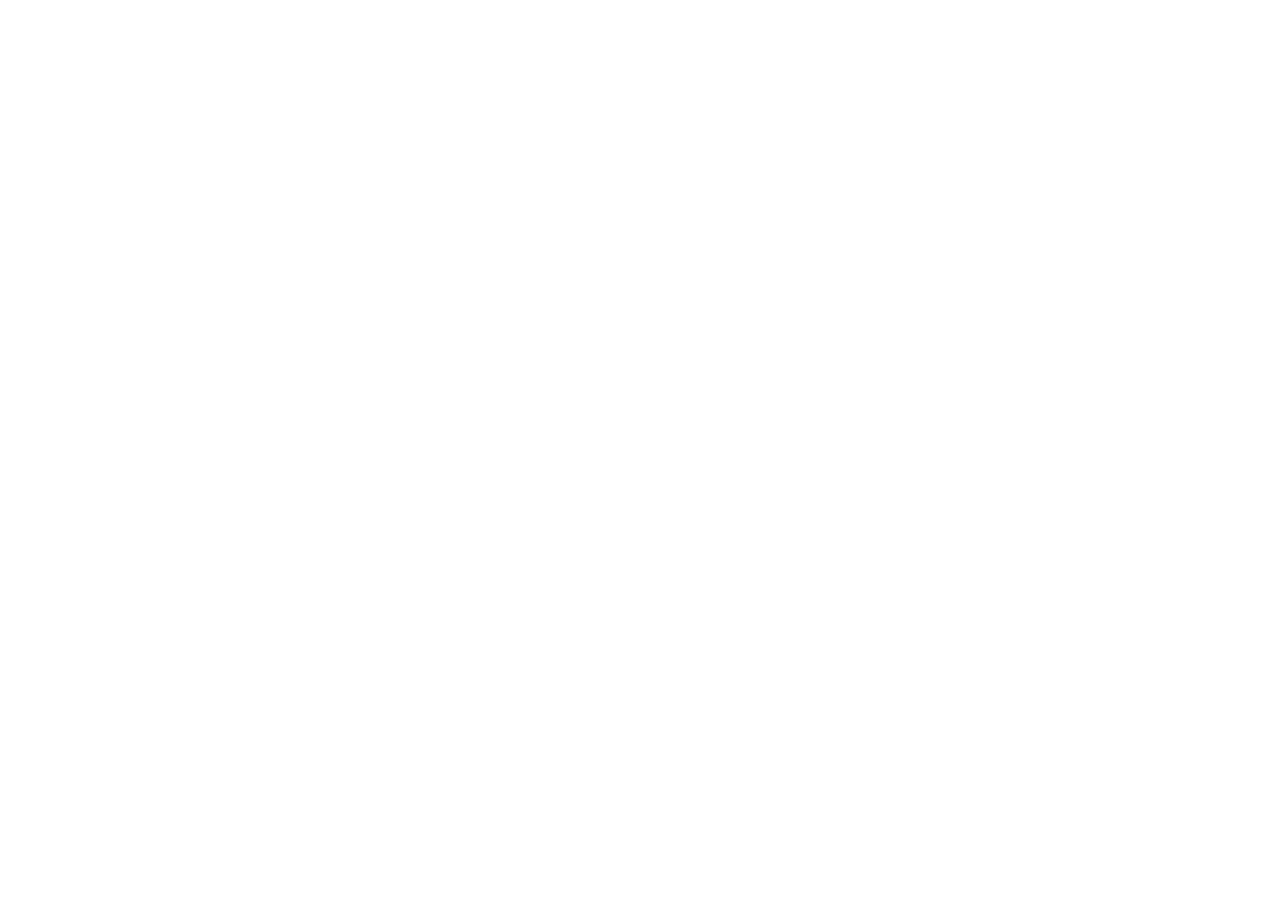
==== index.html @ 2bbcb8e9 "added" ====
<!DOCTYPE html>
<html lang="en">
<head>
    <meta charset="UTF-8">
    <meta name="viewport" content="width=device-width, initial-scale=1.0">
    <title>Document</title>
</head>
<body>
    
</body>
</html>
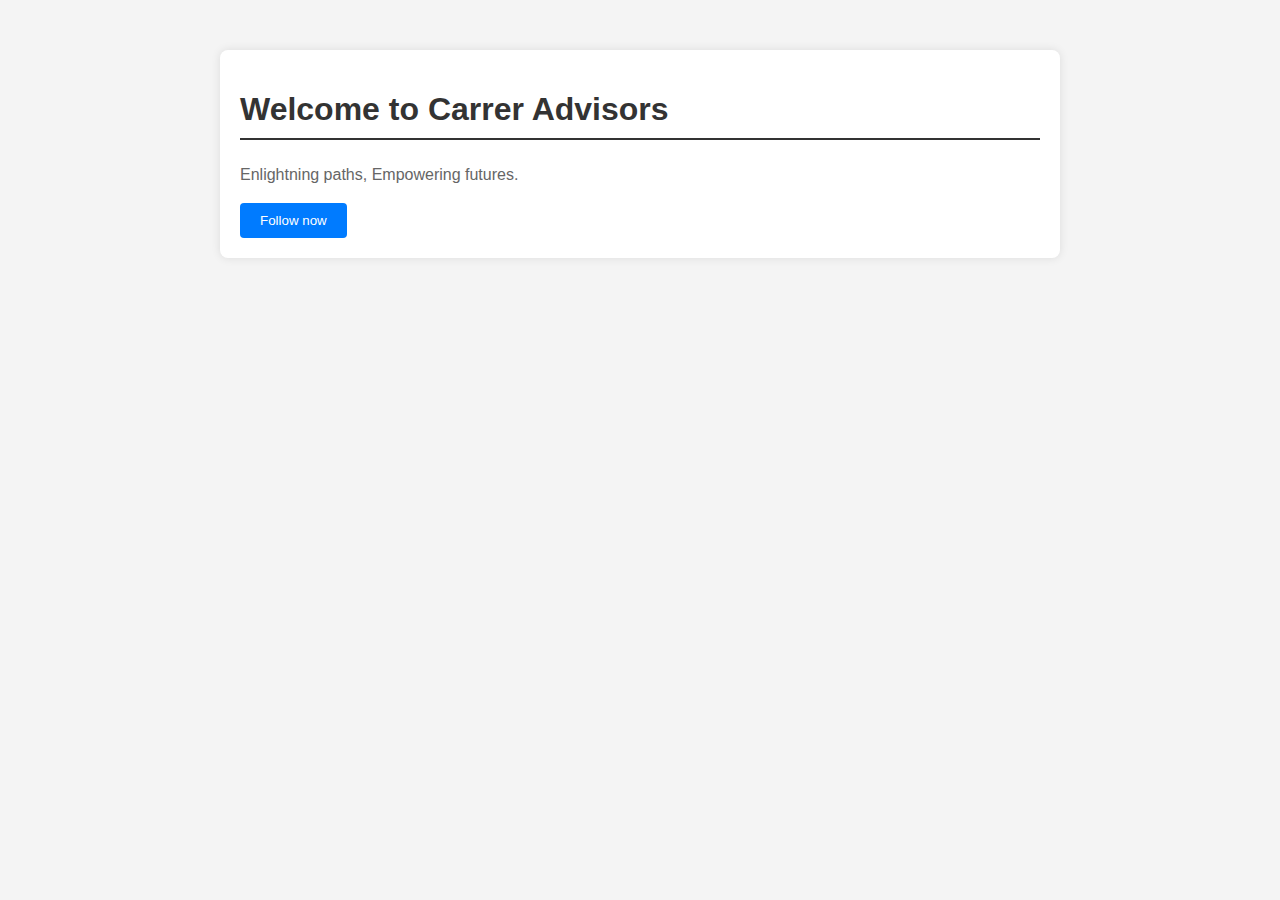
==== commit 47eb71d3: "Did initial changes" ====
--- a/index.html
+++ b/index.html
@@ -1,11 +1,60 @@
 <!DOCTYPE html>
 <html lang="en">
 <head>
-    <meta charset="UTF-8">
-    <meta name="viewport" content="width=device-width, initial-scale=1.0">
-    <title>Document</title>
+<meta charset="UTF-8">
+<meta name="viewport" content="width=device-width, initial-scale=1.0">
+<title>Carrer Advisors</title>
+<style>
+    body {
+        font-family: 'Arial', sans-serif;
+        background-color: #f4f4f4;
+        margin: 0;
+        padding: 0;
+    }
+
+    .container {
+        max-width: 800px;
+        margin: 50px auto;
+        background-color: #fff;
+        padding: 20px;
+        border-radius: 8px;
+        box-shadow: 0 0 10px rgba(0, 0, 0, 0.1);
+    }
+
+    h1 {
+        color: #333;
+        border-bottom: 2px solid #333;
+        padding-bottom: 10px;
+    }
+
+    p {
+        color: #666;
+        line-height: 1.6;
+    }
+
+    button {
+        background-color: #007bff;
+        color: #fff;
+        padding: 10px 20px;
+        border: none;
+        border-radius: 4px;
+        cursor: pointer;
+        transition: background-color 0.3s ease;
+    }
+
+    button:hover {
+        background-color: #0056b3;
+    }
+
+</style>
 </head>
 <body>
-    
+
+<div class="container">
+    <h1>Welcome to Carrer Advisors</h1>
+    <p>Enlightning paths, Empowering futures.</p>
+    <button>Follow now</button>
+</div>
+
 </body>
-</html>+</html>
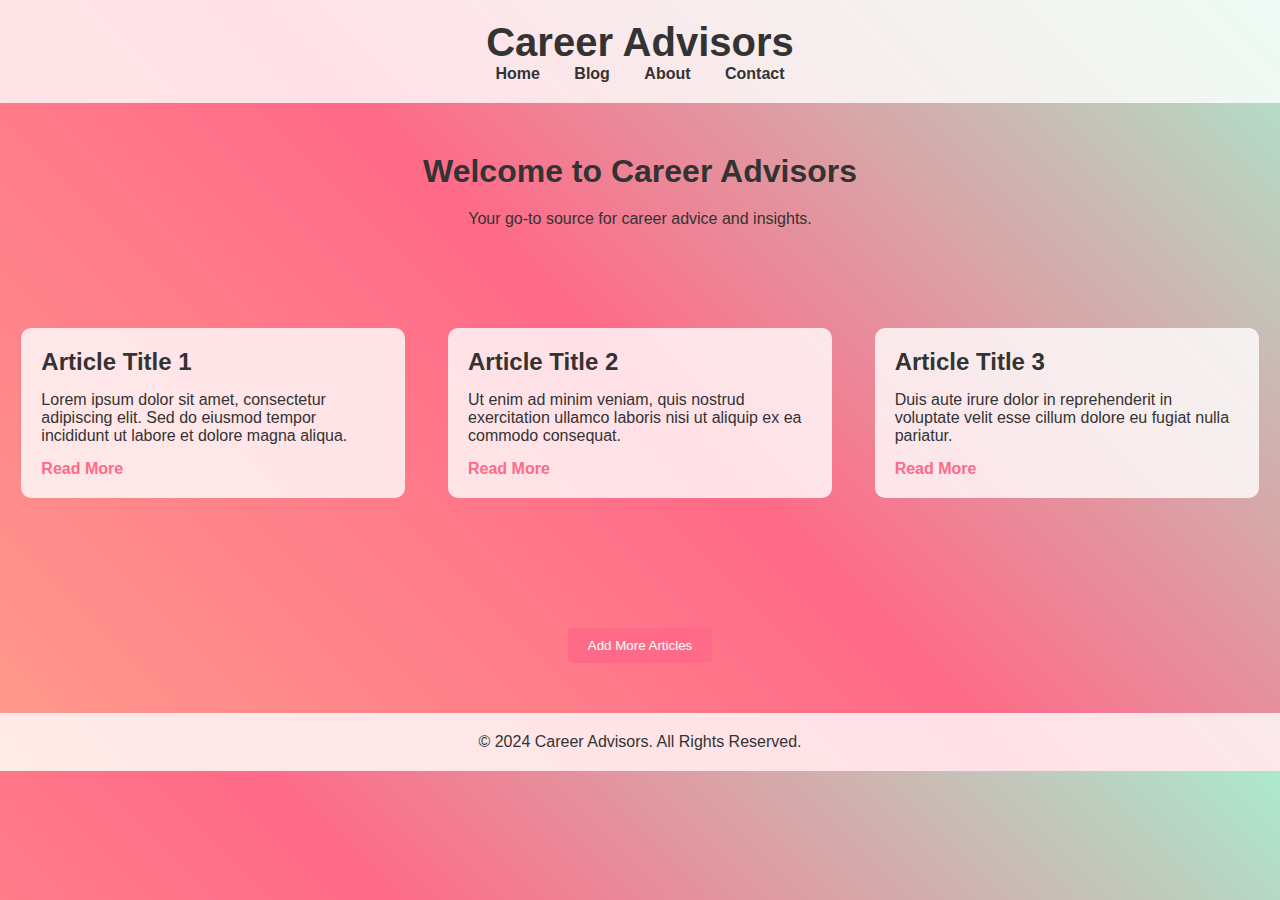
==== commit 2bcde625: "Added" ====
--- a/index.html
+++ b/index.html
@@ -1,60 +1,40 @@
 <!DOCTYPE html>
 <html lang="en">
 <head>
-<meta charset="UTF-8">
-<meta name="viewport" content="width=device-width, initial-scale=1.0">
-<title>Carrer Advisors</title>
-<style>
-    body {
-        font-family: 'Arial', sans-serif;
-        background-color: #f4f4f4;
-        margin: 0;
-        padding: 0;
-    }
-
-    .container {
-        max-width: 800px;
-        margin: 50px auto;
-        background-color: #fff;
-        padding: 20px;
-        border-radius: 8px;
-        box-shadow: 0 0 10px rgba(0, 0, 0, 0.1);
-    }
-
-    h1 {
-        color: #333;
-        border-bottom: 2px solid #333;
-        padding-bottom: 10px;
-    }
-
-    p {
-        color: #666;
-        line-height: 1.6;
-    }
-
-    button {
-        background-color: #007bff;
-        color: #fff;
-        padding: 10px 20px;
-        border: none;
-        border-radius: 4px;
-        cursor: pointer;
-        transition: background-color 0.3s ease;
-    }
-
-    button:hover {
-        background-color: #0056b3;
-    }
-
-</style>
+    <meta charset="UTF-8">
+    <meta name="viewport" content="width=device-width, initial-scale=1.0">
+    <title>Career Advisors</title>
+    <link rel="stylesheet" href="styles.css">
+    <script src="script.js" defer></script>
 </head>
 <body>
+    <header>
+        <h1>Career Advisors</h1>
+        <nav>
+            <ul>
+                <li><a href="#">Home</a></li>
+                <li><a href="#">Blog</a></li>
+                <li><a href="#">About</a></li>
+                <li><a href="#">Contact</a></li>
+            </ul>
+        </nav>
+    </header>
 
-<div class="container">
-    <h1>Welcome to Carrer Advisors</h1>
-    <p>Enlightning paths, Empowering futures.</p>
-    <button>Follow now</button>
-</div>
+    <main>
+        <section class="intro">
+            <h2>Welcome to Career Advisors</h2>
+            <p>Your go-to source for career advice and insights.</p>
+        </section>
 
+        <section class="blog-posts">
+            <!-- Articles will be inserted here -->
+        </section>
+
+        <button id="add-article">Add More Articles</button>
+    </main>
+
+    <footer>
+        <p>&copy; 2024 Career Advisors. All Rights Reserved.</p>
+    </footer>
 </body>
 </html>
--- a/styles.css
+++ b/styles.css
@@ -0,0 +1,113 @@
+* {
+    margin: 0;
+    padding: 0;
+    box-sizing: border-box;
+}
+
+body {
+    font-family: 'Arial', sans-serif;
+    background: linear-gradient(45deg, #FF9A8C, #FF6A88, #ABE9CD);
+    color: #333;
+}
+
+header {
+    background-color: rgba(255, 255, 255, 0.8);
+    padding: 20px 0;
+    text-align: center;
+}
+
+header h1 {
+    font-size: 2.5em;
+}
+
+nav ul {
+    list-style-type: none;
+}
+
+nav ul li {
+    display: inline;
+    margin: 0 15px;
+}
+
+nav ul li a {
+    text-decoration: none;
+    color: #333;
+    font-weight: bold;
+    transition: color 0.3s ease;
+}
+
+nav ul li a:hover {
+    color: #FF6A88;
+}
+
+.intro {
+    padding: 50px 0;
+    text-align: center;
+}
+
+.intro h2 {
+    font-size: 2em;
+    margin-bottom: 20px;
+}
+
+.blog-posts {
+    display: flex;
+    justify-content: space-around;
+    flex-wrap: wrap;
+    padding: 50px 0;
+}
+
+.blog-posts article {
+    flex: 0 0 30%;
+    background-color: rgba(255, 255, 255, 0.8);
+    margin-bottom: 30px;
+    padding: 20px;
+    border-radius: 10px;
+}
+
+.blog-posts article h3 {
+    font-size: 1.5em;
+    margin-bottom: 15px;
+}
+
+.blog-posts article p {
+    font-size: 1em;
+}
+
+.read-more {
+    display: inline-block;
+    margin-top: 15px;
+    text-decoration: none;
+    color: #FF6A88;
+    font-weight: bold;
+    transition: color 0.3s ease;
+}
+
+.read-more:hover {
+    color: #333;
+}
+
+footer {
+    background-color: rgba(255, 255, 255, 0.8);
+    text-align: center;
+    padding: 20px 0;
+    position: relative;
+    bottom: 0;
+    width: 100%;
+}
+
+#add-article {
+    display: block;
+    margin: 50px auto;
+    padding: 10px 20px;
+    background-color: #FF6A88;
+    color: #fff;
+    border: none;
+    border-radius: 5px;
+    cursor: pointer;
+    transition: background-color 0.3s ease;
+}
+
+#add-article:hover {
+    background-color: #FF9A8C;
+}
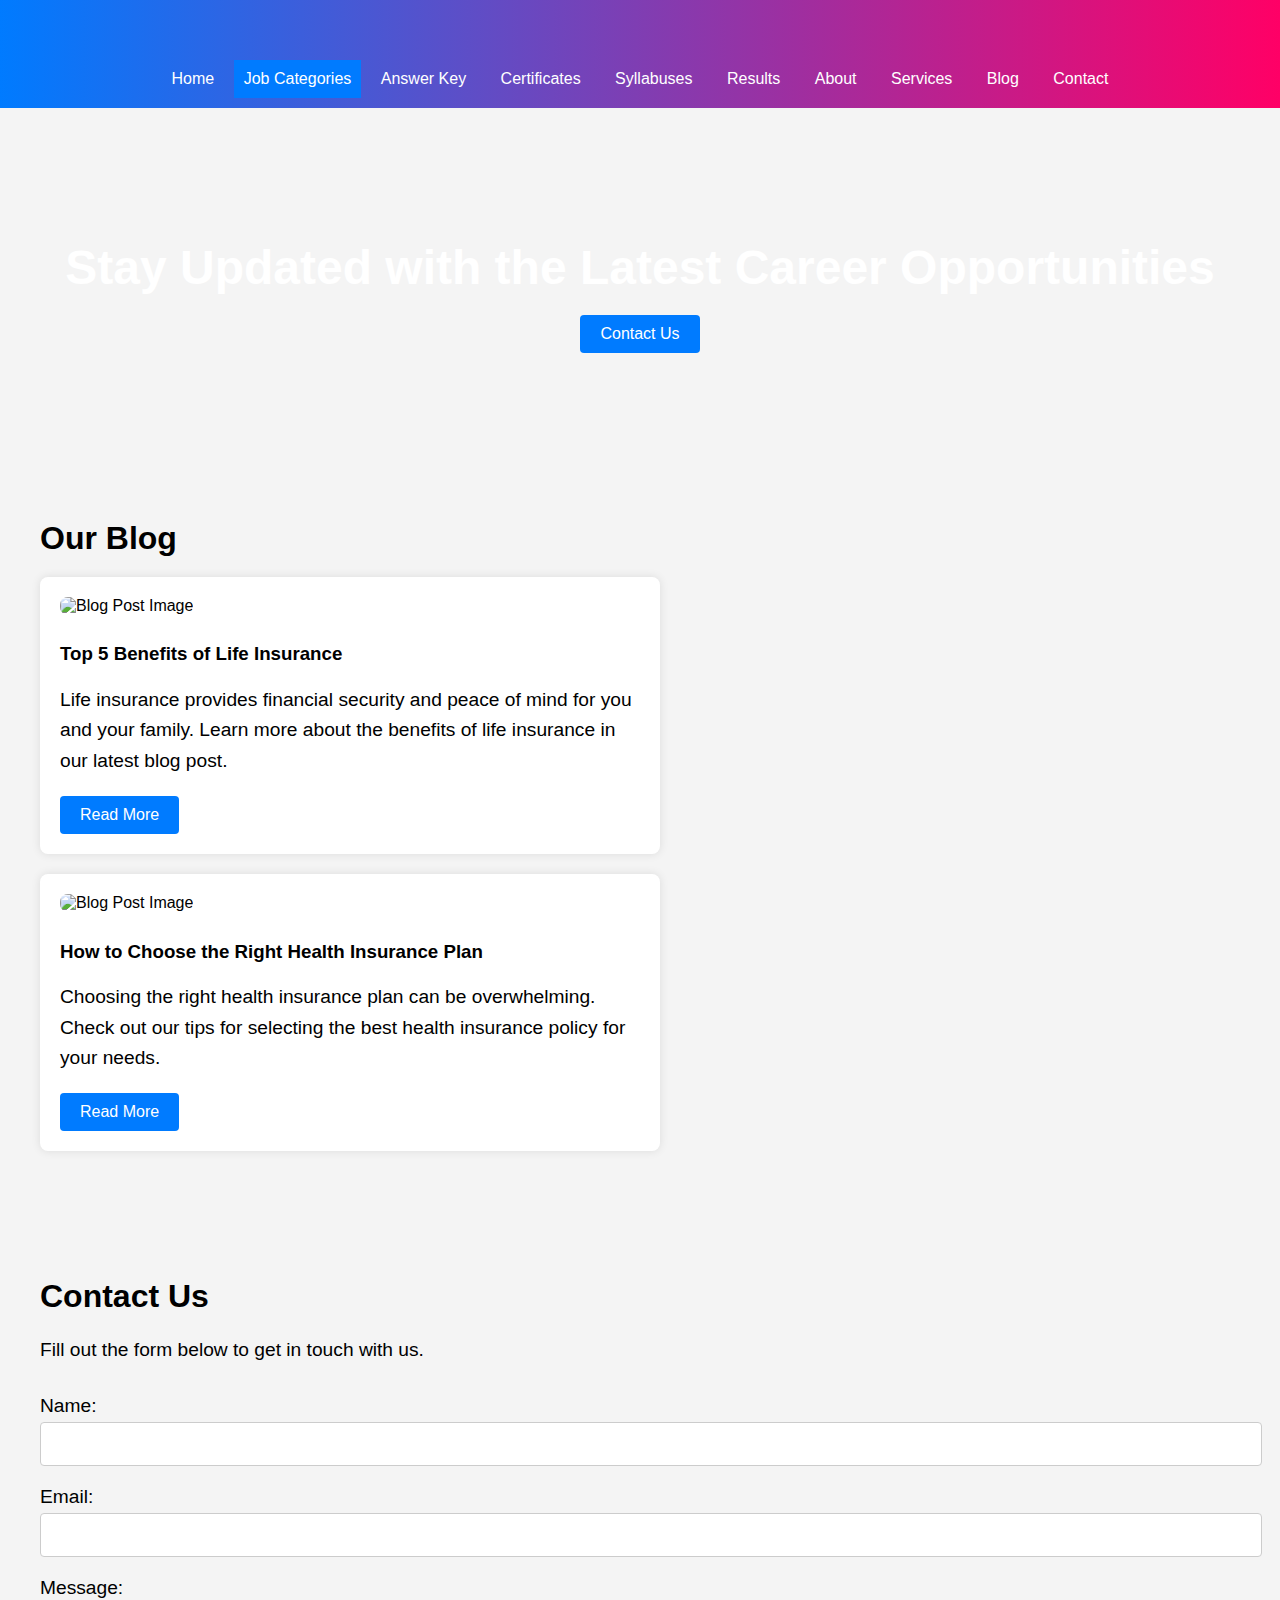
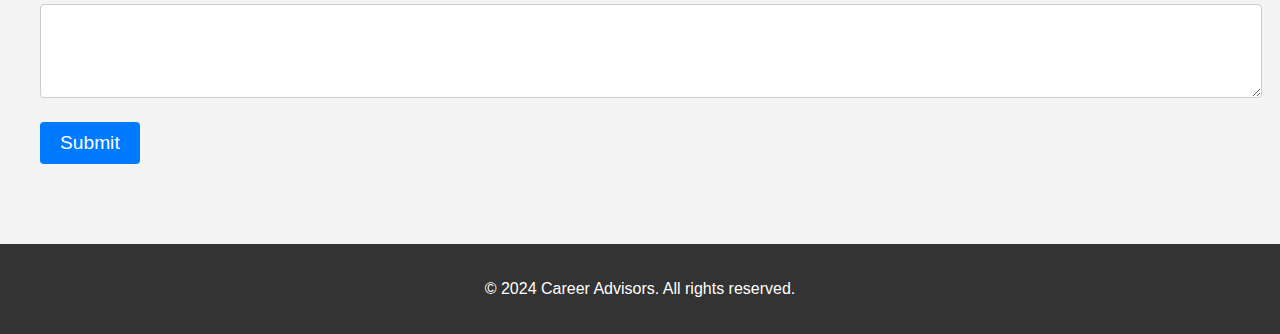
==== commit cfbf2756: "change" ====
--- a/index.html
+++ b/index.html
@@ -1,40 +1,125 @@
 <!DOCTYPE html>
 <html lang="en">
+
 <head>
     <meta charset="UTF-8">
     <meta name="viewport" content="width=device-width, initial-scale=1.0">
     <title>Career Advisors</title>
+    <!-- Add SEO Meta Tags -->
+    <meta name="description"
+        content="Get the latest updates on job notifications, syllabuses, and results. Stay informed with Career Updates.">
+    <meta name="keywords" content="Career Updates, Jobs, Syllabus, Results, Notifications">
+
+    <!-- Add CSS Styles -->
     <link rel="stylesheet" href="styles.css">
-    <script src="script.js" defer></script>
+    <!-- Add jQuery -->
+    <script src="https://code.jquery.com/jquery-3.6.0.min.js"></script>
 </head>
+
 <body>
-    <header>
-        <h1>Career Advisors</h1>
-        <nav>
-            <ul>
-                <li><a href="#">Home</a></li>
-                <li><a href="#">Blog</a></li>
-                <li><a href="#">About</a></li>
-                <li><a href="#">Contact</a></li>
-            </ul>
-        </nav>
-    </header>
+    <!-- Fixed Navbar -->
+    <nav class="navbar">
+        <div class="container">
+            <div class="navbar-logo"></div>
+            <div class="hamburger" id="hamburger">
+                <div class="line"></div>
+                <div class="line"></div>
+                <div class="line"></div>
+            </div>
+            <div class="navbar-items">
+                <a href="#home">Home</a>
+                <div class="dropdown">
+                    <button class="dropbtn">Job Categories</button>
+                    <div class="dropdown-content">
+                        <a href="#">Government Jobs</a>
+                        <a href="#">Private Sector Jobs</a>
+                        <a href="#">Internships</a>
+                    </div>
+                </div>
+                <a href="#answer-key">Answer Key</a>
+                <a href="#certificates">Certificates</a>
+                <a href="#syllabus">Syllabuses</a>
+                <a href="#results">Results</a>
+                <a href="#about">About</a>
+                <a href="#services">Services</a>
+                <a href="#blog">Blog</a>
+                <a href="#contact">Contact</a>
+            </div>
+        </div>
+        <div class="hamburger-menu" id="hamburgerMenu">
+            <a href="#home">Home</a>
+            <a href="#">Government Jobs</a>
+            <a href="#">Private Sector Jobs</a>
+            <a href="#">Internships</a>
+            <a href="#answer-key">Answer Key</a>
+            <a href="#certificates">Certificates</a>
+            <a href="#syllabus">Syllabuses</a>
+            <a href="#results">Results</a>
+            <a href="#about">About</a>
+            <a href="#services">Services</a>
+            <a href="#blog">Blog</a>
+            <a href="#contact">Contact</a>
+        </div>
+    </nav>
 
-    <main>
-        <section class="intro">
-            <h2>Welcome to Career Advisors</h2>
-            <p>Your go-to source for career advice and insights.</p>
-        </section>
+    <section class="cover">
+        <div class="container">
+            <div class="cover-content">
+                <h1>Stay Updated with the Latest Career Opportunities</h1>
+                <a href="#contact" class="btn btn-cover">Contact Us</a>
+            </div>
+        </div>
+    </section>
 
-        <section class="blog-posts">
-            <!-- Articles will be inserted here -->
-        </section>
+    <!-- Blog Page -->
+    <section id="blog" class="page">
+        <div class="container">
+            <h2>Our Blog</h2>
+            <div class="card-container">
+                <div class="card">
+                    <img src="images/post1.jpg" alt="Blog Post Image">
+                    <h3>Top 5 Benefits of Life Insurance</h3>
+                    <p>Life insurance provides financial security and peace of mind for you and your family. Learn more
+                        about the benefits of life insurance in our latest blog post.</p>
+                    <a href="#" class="btn">Read More</a>
+                </div>
+                <div class="card">
+                    <img src="images/post2.jpg" alt="Blog Post Image">
+                    <h3>How to Choose the Right Health Insurance Plan</h3>
+                    <p>Choosing the right health insurance plan can be overwhelming. Check out our tips for selecting
+                        the best health insurance policy for your needs.</p>
+                    <a href="#" class="btn">Read More</a>
+                </div>
+            </div>
+        </div>
+    </section>
 
-        <button id="add-article">Add More Articles</button>
-    </main>
+    <!-- Contact Page -->
+    <section id="contact" class="page">
+        <div class="container">
+            <h2>Contact Us</h2>
+            <p>Fill out the form below to get in touch with us.</p>
+            <form action="#" method="post" id="contact-form">
+                <label for="name">Name:</label>
+                <input type="text" id="name" name="name" required>
+                <label for="email">Email:</label>
+                <input type="email" id="email" name="email" required>
+                <label for="message">Message:</label>
+                <textarea id="message" name="message" rows="4" required></textarea>
+                <input type="submit" value="Submit" class="btn">
+            </form>
+        </div>
+    </section>
 
+    <!-- Footer -->
     <footer>
-        <p>&copy; 2024 Career Advisors. All Rights Reserved.</p>
+        <div class="container">
+            <p>&copy; 2024 Career Advisors. All rights reserved.</p>
+        </div>
     </footer>
+
+    <!-- Add JavaScript -->
+    <script src="script.js"></script>
 </body>
+
 </html>
--- a/styles.css
+++ b/styles.css
@@ -1,113 +1,299 @@
-* {
-    margin: 0;
-    padding: 0;
-    box-sizing: border-box;
-}
-
 body {
-    font-family: 'Arial', sans-serif;
-    background: linear-gradient(45deg, #FF9A8C, #FF6A88, #ABE9CD);
-    color: #333;
-}
-
-header {
-    background-color: rgba(255, 255, 255, 0.8);
-    padding: 20px 0;
-    text-align: center;
-}
-
-header h1 {
-    font-size: 2.5em;
-}
-
-nav ul {
-    list-style-type: none;
-}
-
-nav ul li {
-    display: inline;
-    margin: 0 15px;
-}
-
-nav ul li a {
-    text-decoration: none;
-    color: #333;
-    font-weight: bold;
-    transition: color 0.3s ease;
-}
-
-nav ul li a:hover {
-    color: #FF6A88;
-}
-
-.intro {
-    padding: 50px 0;
-    text-align: center;
-}
-
-.intro h2 {
-    font-size: 2em;
-    margin-bottom: 20px;
-}
-
-.blog-posts {
-    display: flex;
-    justify-content: space-around;
-    flex-wrap: wrap;
-    padding: 50px 0;
-}
-
-.blog-posts article {
-    flex: 0 0 30%;
-    background-color: rgba(255, 255, 255, 0.8);
-    margin-bottom: 30px;
-    padding: 20px;
-    border-radius: 10px;
-}
-
-.blog-posts article h3 {
-    font-size: 1.5em;
-    margin-bottom: 15px;
-}
-
-.blog-posts article p {
-    font-size: 1em;
-}
-
-.read-more {
-    display: inline-block;
-    margin-top: 15px;
-    text-decoration: none;
-    color: #FF6A88;
-    font-weight: bold;
-    transition: color 0.3s ease;
-}
-
-.read-more:hover {
-    color: #333;
-}
-
+  font-family: 'Arial', sans-serif;
+  margin: 0;
+  padding: 0;
+  background-color: #f4f4f4;
+}
+
+.container {
+  max-width: 1200px;
+  margin: 0 auto;
+  padding: 0 20px;
+}
+
+.navbar {
+  background: linear-gradient(90deg, #007bff, #ff0066);
+  color: white;
+  text-align: center;
+  padding: 10px 0;
+  position: sticky;
+  top: 0;
+  z-index: 1000;
+  display: flex;
+  align-items: center;
+  justify-content: space-between;
+}
+
+.navbar a {
+  margin: 0 15px;
+  text-decoration: none;
+  color: white;
+  transition: color 0.3s;
+}
+
+.navbar a:hover {
+  color: #ccc;
+}
+
+.navbar-logo {
+  width: 50px;
+  height: 50px;
+  background: url('images/Black\ and\ White\ Minimalist\ Fashion\ Store\ Logo.png') no-repeat center;
+  background-size: contain;
+  margin-right:20px;
+  order: 0;
+}
+
+.dropdown {
+  position: relative;
+  display: inline-block;
+}
+
+.dropbtn {
+  background-color: #007bff;
+  color: white;
+  padding: 10px;
+  font-size: 16px;
+  border: none;
+  cursor: pointer;
+}
+
+.dropdown-content {
+  display: none;
+  position: absolute;
+  background-color: #f9f9f9;
+  min-width: 160px;
+  box-shadow: 0px 8px 16px 0px rgba(0,0,0,0.2);
+  z-index: 1;
+}
+
+.dropdown-content a {
+  color: black;
+  padding: 12px 16px;
+  text-decoration: none;
+  display: block;
+  text-align: left;
+}
+
+.dropdown-content a:hover {
+  background-color: #f1f1f1;
+}
+
+.dropdown:hover .dropdown-content {
+  display: block;
+}
+
+.page {
+  padding: 40px 0;
+}
+
+.page h2 {
+  font-size: 2em;
+  margin-bottom: 20px;
+}
+
+.page p {
+  font-size: 1.2em;
+  line-height: 1.6;
+}
+
+.btn {
+  display: inline-block;
+  padding: 10px 20px;
+  background-color: #007bff;
+  color: white;
+  text-decoration: none;
+  border-radius: 4px;
+  transition: background-color 0.3s;
+}
+
+.btn:hover {
+  background-color: #0056b3;
+}
+
+.cover {
+  background-image: url('images/story3.jpg');
+  background-size: cover;
+  background-position: center;
+  color: white;
+  text-align: center;
+  padding: 100px 0;
+}
+
+.cover-content h1 {
+  font-size: 3em;
+  margin-bottom: 20px;
+}
+
+.card-container {
+  display: flex;
+  justify-content: space-between;
+  flex-wrap: wrap;
+}
+
+.card {
+  flex: 0 0 calc(50% - 20px);
+  background-color: #fff;
+  margin-bottom: 20px;
+  padding: 20px;
+  border-radius: 8px;
+  box-shadow: 0 0 10px rgba(0, 0, 0, 0.1);
+}
+
+.card img {
+  width: 100%;
+  border-radius: 8px;
+  margin-bottom: 10px;
+}
+
+/* Contact Form */
+#contact-form {
+  margin-top: 30px;
+}
+
+form label {
+  display: block;
+  margin-bottom: 5px;
+  font-size: 1.2em;
+}
+
+form input[type="text"],
+form input[type="email"],
+form textarea {
+  width: 100%;
+  padding: 10px;
+  margin-bottom: 20px;
+  border: 1px solid #ccc;
+  border-radius: 4px;
+  font-size: 1.2em;
+}
+
+form input[type="submit"] {
+  background-color: #007bff;
+  color: white;
+  padding: 10px 20px;
+  border: none;
+  border-radius: 4px;
+  cursor: pointer;
+  font-size: 1.2em;
+  transition: background-color 0.3s;
+}
+
+form input[type="submit"]:hover {
+  background-color: #0056b3;
+}
+
+/* Footer */
 footer {
-    background-color: rgba(255, 255, 255, 0.8);
-    text-align: center;
-    padding: 20px 0;
-    position: relative;
-    bottom: 0;
-    width: 100%;
-}
-
-#add-article {
-    display: block;
-    margin: 50px auto;
-    padding: 10px 20px;
-    background-color: #FF6A88;
-    color: #fff;
-    border: none;
-    border-radius: 5px;
-    cursor: pointer;
-    transition: background-color 0.3s ease;
-}
-
-#add-article:hover {
-    background-color: #FF9A8C;
-}
+  background-color: #333;
+  color: white;
+  text-align: center;
+  padding: 20px 0;
+  margin-top: 40px;
+}
+
+/* Hamburger Menu */
+.hamburger {
+  display: none;
+  flex-direction: column;
+  justify-content: space-between;
+  width: 30px;
+  height: 20px;
+  cursor: pointer;
+  order: 1;
+  margin-left: 15px;
+}
+
+.line {
+  width: 100%;
+  height: 4px;
+  background-color: white;
+  border-radius: 2px;
+}
+
+.hamburger-menu {
+  display: none;
+  flex-direction: column;
+  background-color: #333;
+  position: absolute;
+  top: 60px;
+  right: 0;
+  z-index: 999;
+  width: 100%;
+}
+
+.hamburger-menu a {
+  padding: 10px;
+  text-decoration: none;
+  color: white;
+  transition: background-color 0.3s;
+}
+
+.hamburger-menu a:hover {
+  background-color: #555;
+}
+
+@media (max-width: 768px) {
+  .navbar {
+      flex-direction: column;
+      align-items: flex-start;
+      padding: 10px;
+  }
+
+  .navbar-logo {
+      order: 1;
+      margin-left: 15px;
+  }
+
+  .navbar a {
+      display: none;
+  }
+
+  .page {
+      padding: 30px 0;
+  }
+
+  .page h2 {
+      font-size: 1.8em;
+  }
+
+  .page p {
+      font-size: 1em;
+  }
+
+  form input[type="text"],
+  form input[type="email"],
+  form textarea {
+      font-size: 1em;
+  }
+
+  .card {
+      flex: 0 0 100%;
+      margin-right: 0;
+  }
+
+  .hamburger {
+      display: flex;
+  }
+
+  .hamburger-menu {
+      display: none;
+  }
+
+  .navbar .container {
+      flex-direction: column;
+      align-items: flex-start;
+  }
+
+  .navbar-items {
+      display: none;
+  }
+
+  .hamburger-menu {
+      display: none;
+  }
+
+  .open {
+      display: flex;
+  }
+}
